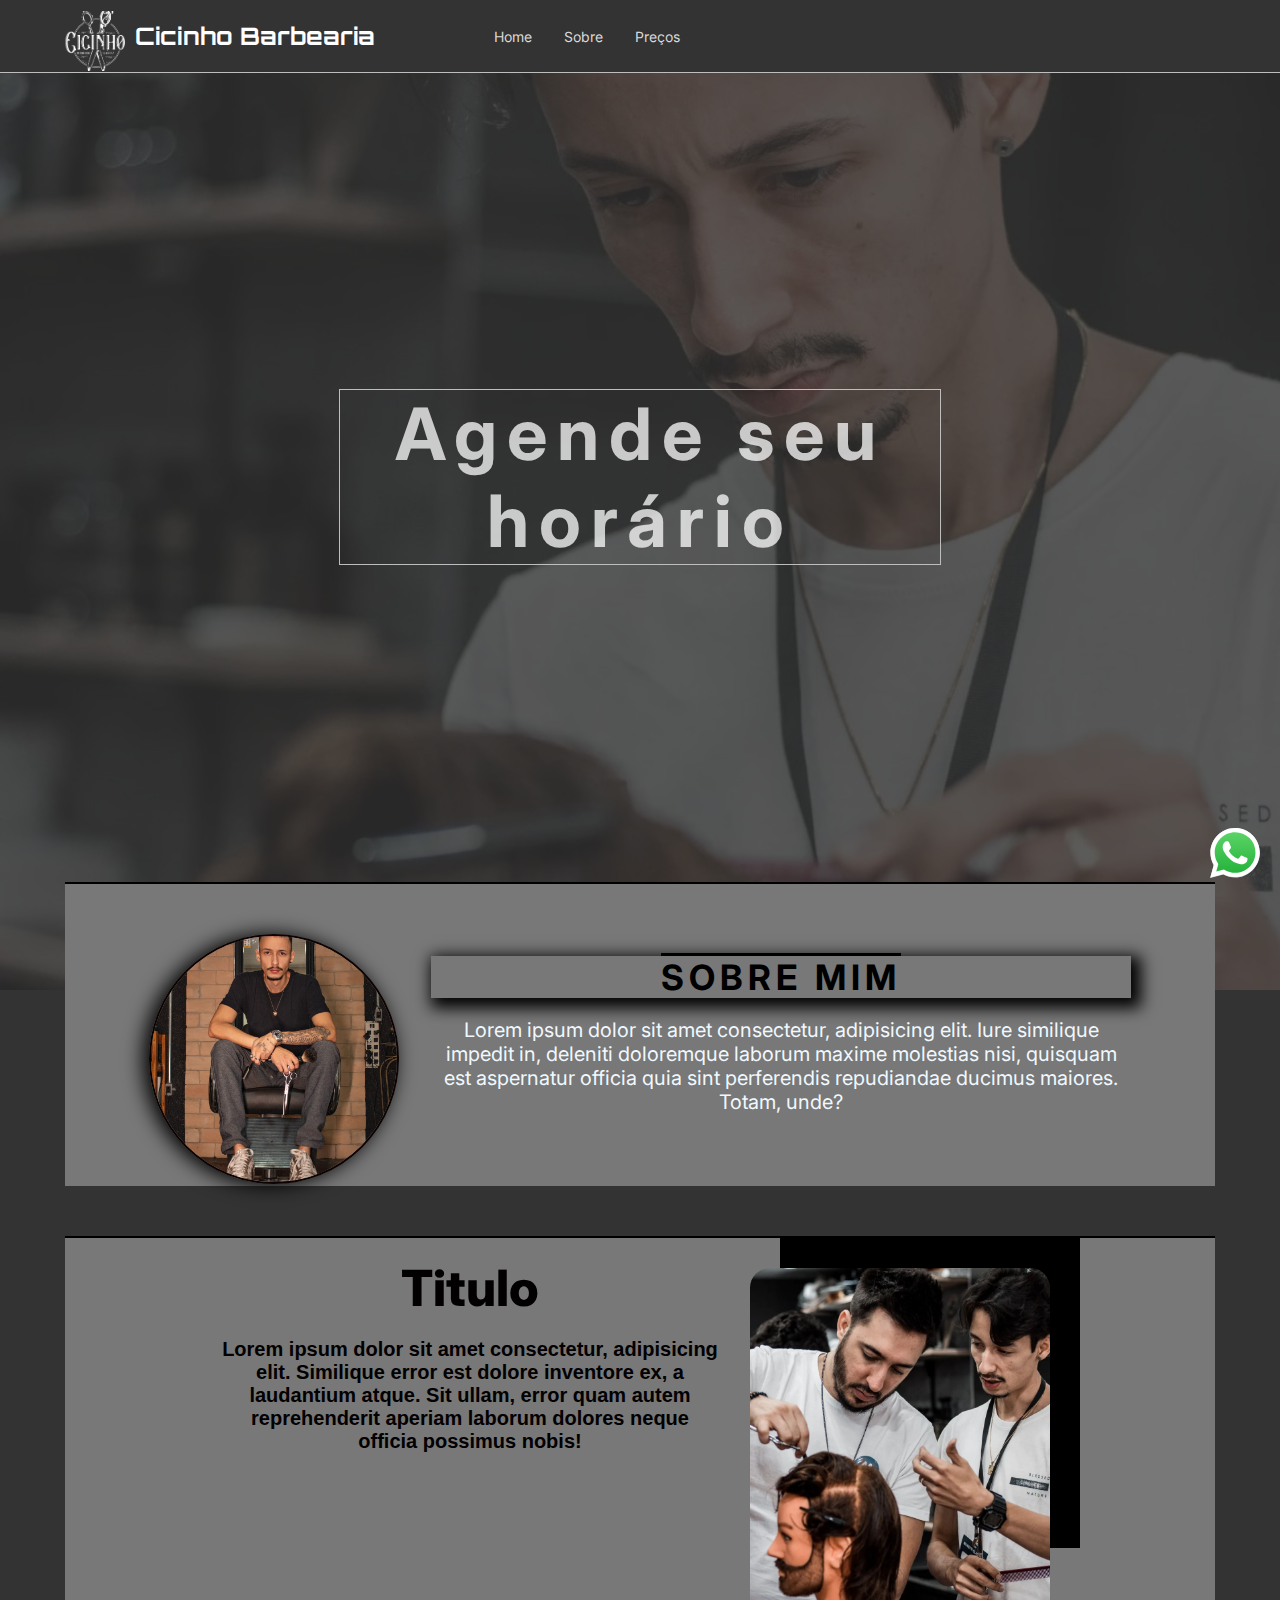
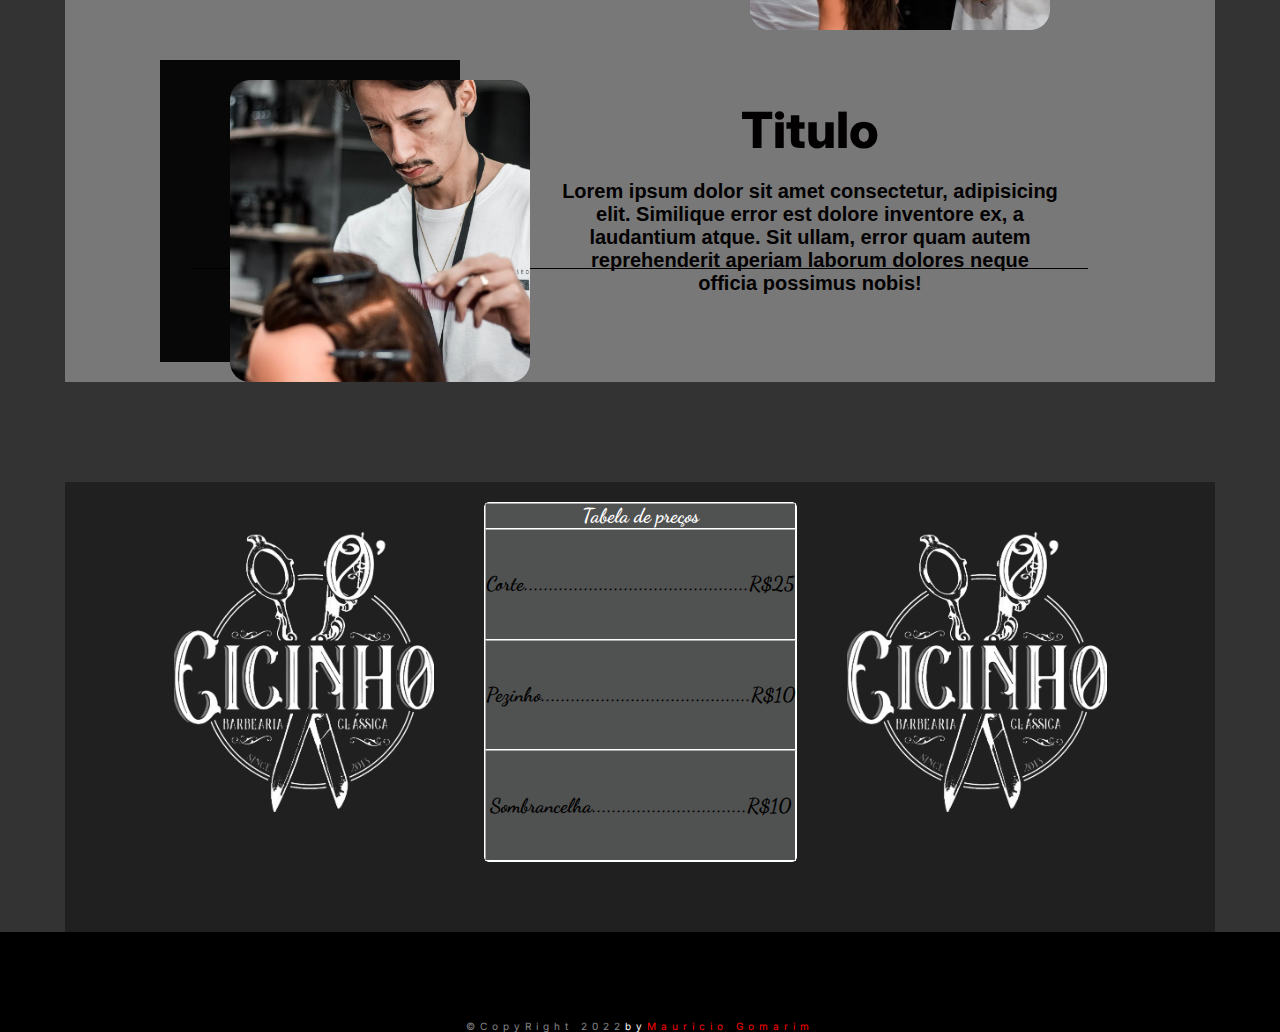
==== index.html @ 4175a41b "href arrumado" ====
<!DOCTYPE html>
<html lang="en">
  <head>
    <link rel="preconnect" href="https://fonts.googleapis.com" />
    <link rel="preconnect" href="https://fonts.gstatic.com" crossorigin />
    <meta charset="UTF-8" />
    <meta http-equiv="X-UA-Compatible" content="IE=edge" />
    <meta name="viewport" content="width=device-width, initial-scale=1.0" />
    <link rel="stylesheet" href="style.css" />
    <title>Cicinho Barber</title>
    <link
      href="https://fonts.googleapis.com/css2?family=Dancing+Script:wght@400;700&family=Inter:wght@500;800&family=Orbitron:wght@700&display=swap"
      rel="stylesheet"
    />
  </head>
  <body id="hide">
    <div class="container">
      <header>
        <div class="logo">
          <img src="images/logo-cice.png" alt="" />
          <h1>Cicinho Barbearia</h1>
        </div>
        <nav id="nav">
          <button id="btn-Mobile">Menu</button>
          <ul id="menu-2">
            <li><a href="#">Home</a></li>
            <li><a href="#sec2">Sobre</a></li>
            <li><a href="#sec3">Preços</a></li>
          </ul>
          <ul id="menu">
            <li><a href="#">Home</a></li>
            <li><a href="#sec2">Sobre</a></li>
            <li><a href="#tablee">Preços</a></li>
          </ul>
        </nav>
      </header>

      <main>
        <section class="section1">
          <div class="text-section1">
            <h1>Agende seu horário</h1>
          </div>
        </section>

        <section class="section2" id="sec2">
          <div class="sobre">
            <div class="foto-sobre">
              <img src="images/cice-sentado.jpg" alt="" />
            </div>
            <div class="text-sobre">
              <h1>Sobre mim</h1>
              <p>
                Lorem ipsum dolor sit amet consectetur, adipisicing elit. Iure
                similique impedit in, deleniti doloremque laborum maxime
                molestias nisi, quisquam est aspernatur officia quia sint
                perferendis repudiandae ducimus maiores. Totam, unde?
              </p>
            </div>
          </div>
        </section>

        <section class="section3" id="sec3">
          <div class="corte1">
            <div class="text1">
              <div class="textcontent">
                <h1>Titulo</h1>
                <p>
                  Lorem ipsum dolor sit amet consectetur, adipisicing elit.
                  Similique error est dolore inventore ex, a laudantium atque.
                  Sit ullam, error quam autem reprehenderit aperiam laborum
                  dolores neque officia possimus nobis!
                </p>
              </div>
              <div class="img-before1">
                <img src="images/cice-aula.jpg" alt="" />
              </div>

              <div class="line"></div>
            </div>

            <div class="text2">
              <div class="textcontent-initial">
                <h1>Titulo</h1>
                <p>
                  Lorem ipsum dolor sit amet consectetur, adipisicing elit.
                  Similique error est dolore inventore ex, a laudantium atque.
                  Sit ullam, error quam autem reprehenderit aperiam laborum
                  dolores neque officia possimus nobis!
                </p>
              </div>
              <div class="img-before2">
                <img src="images/foto-cice.jpg" alt="" />
              </div>

              <div class="textcontent-none">
                <h1>Titulo</h1>
                <p>
                  Lorem ipsum dolor sit amet consectetur, adipisicing elit.
                  Similique error est dolore inventore ex, a laudantium atque.
                  Sit ullam, error quam autem reprehenderit aperiam laborum
                  dolores neque officia possimus nobis!
                </p>
              </div>
            </div>
          </div>
        </section>

        <section class="tabela">
          <img src="images/logo-cice.png" alt="" />
          <table border id="tablee">
            <thead colspan="2">
              <tr>
                <td colspan="2">Tabela de preços</td>
              </tr>
            </thead>
            <tbody>
              <tr>
                <td>Corte.............................................R$25</td>
              </tr>
              <tr>
                <td>Pezinho..........................................R$10</td>
              </tr>
              <tr>
                <td>Sombrancelha...............................R$10</td>
              </tr>
            </tbody>
          </table>
          <img src="images/logo-cice.png" alt="" />
        </section>
      </main>
    </div>
    <div class="logo-wpp">
      <a href=""><img src="images/wpp.svg" alt="" /></a>
    </div>
    <footer>
      <span> ©CopyRight 2022 </span> by <a href=""> Mauricio Gomarim</a>
    </footer>
    <script src="main.js"></script>
  </body>
</html>
---- style.css ----
* {
  margin: 0;
  padding: 0;
  box-sizing: border-box;
}

:root {
  font-size: 62.5%;
  font-family: 'Inter', sans-serif;
}


.container {
  max-width: 1210px;
  margin: 0 auto;
  padding: 0 3rem;

  scroll-behavior: smooth;
}

body {
  background: rgba(51, 51, 51, 1);
  overflow-x: hidden;

}

body::before {
  content: '';
  width: 100%;
  height: 7.2rem;
  background: rgba(51, 51, 51, 1);
  position: absolute;
  z-index: -1;
  border-bottom: 1px solid #bebebe;


}



nav {
  height: 7.2rem;
  display: flex;
  align-items: center;
  gap: 3.2rem;

}




.logo img {
  margin-top: 1rem;
  width: 6rem;
  height: 6rem;
  object-fit: cover;

}

.logo {
  align-items: center;
  display: flex;
  gap: 1rem;

}

.logo h1 {
  font-family: 'Orbitron', sans-serif;
  font-size: 2.4rem;
  color: white;
  display: flex;
  align-items: center;
}


ul {
  font-family: 'Inter', sans-serif;
  font-size: 1.4rem;
  display: flex;
  gap: 3.2rem;
}

ul li {
  list-style: none;

}

ul a {
  color: rgb(217, 217, 217);
  text-decoration: none;
}

ul a:hover {
  color: rgb(255, 255, 255);
}

header {
  display: flex;
  justify-content: space-between;
  gap: 5rem;
}

header::before {
  opacity: 20%;
  content: '';
  background-image: url(images/foto-cice.jpg);
  background-repeat: no-repeat;
  background-size: 130%;
  background-position: center;

  width: 100%;
  height: 110%;
  position: absolute;
  z-index: -2;
  left: 0;
}


main {
  display: flex;
  flex-direction: column;
  justify-content: center;
  align-items: center;

}

.tabela {
  width: 100%;
  height: 50vh;
  margin-top: 10rem;
}

thead td {
  color: white;
}



.tabela {
  display: flex;
  justify-content: center;
  width: 100%;
  background-color: #202020;
  gap: 5rem;
}

.tabela img {
  object-fit: cover;
  width: 26rem;
  height: 28rem;
  margin-top: 5rem;
}

table {
  margin-top: 2rem;
  border-spacing: 0;
  border-radius: 5px;

  max-width: 300px;
  width: 100%;
  height: 80%;
  background-color: rgb(80, 81, 81);
  font-size: 2rem;
  border: 1px solid white;
  text-align: center;
  font-weight: 700;
  font-family: 'Dancing Script', cursive;
}

.text-section1 h1 {
  font-weight: 700;
  font-size: 7.2rem;
  text-align: center;
  letter-spacing: 1rem;
  max-width: 600px;
  color: rgba(255, 255, 255, 0.74);
}

.text-section1 {
  border: 1px solid #bebebe;

}

.section1 {
  height: 90vh;
  display: flex;
  flex-direction: column;
  justify-content: center;
  align-items: center;
}


.section2 {
  border-top: 2px solid rgb(0, 0, 0);
  width: 100%;
  background-color: rgb(120, 120, 120);

  height: 100%;
  margin-bottom: 5rem;

  display: flex;
  justify-content: center;
}

.foto-sobre img {
  margin-top: 5rem;
  width: 25rem;
  height: 25rem;
  object-fit: cover;
  border: 2px solid rgb(14, 3, 3);
  border-radius: 50%;
  box-shadow: -5px 1px 20px 1px #000000;
}

.sobre {
  display: flex;
  flex-direction: column;
  justify-content: center;
  align-items: center;
  gap: 3.2rem;


}

.text-sobre {
  text-align: center;

}

.text-sobre h1 {
  font-weight: 700;
  font-size: 3.5rem;
  margin-bottom: 2rem;
  color: rgb(0, 0, 0);

  text-transform: uppercase;
  letter-spacing: 5px;
  text-decoration: overline;

  box-shadow: 5px 5px 15px 5px #000000;
}

.text-sobre p {
  font-weight: 400;
  font-size: 2rem;
  color: aliceblue;

  max-width: 700px;
}



.section3 {

  border-top: 2px solid rgb(0, 0, 0);
  width: 100%;
  background-color: rgb(120, 120, 120);
  color: rgb(0, 0, 0);

  display: flex;
  align-items: center;
  flex-direction: column;

  gap: 5rem;

  position: relative;
  z-index: 1;
}

.corte1 {
  text-align: center;
  width: 100%;
  gap: 8rem;

  flex-direction: column;

  position: relative;
}

.corte1 img {
  max-width: 30rem;
  max-height: 40rem;
  width: 100%;
  height: 100%;
  object-fit: cover;
  border-radius: 20px;
  margin-bottom: 2rem;

}


.img-before1 {
  position: relative;
}

.img-before1::before {
  content: '';
  max-width: 30rem;
  max-height: 31rem;
  width: 100%;
  height: 100%;
  background-color: rgb(0, 0, 0);
  position: absolute;
  z-index: -1;
  right: -20px;
}

.img-before2 {
  position: relative;
}

.img-before2::before {
  content: '';
  max-width: 30rem;
  max-height: 31rem;
  width: 100%;
  height: 100%;
  background-color: rgba(0, 0, 0, 0.946);
  position: absolute;
  z-index: -1;
  right: 8rem;
  bottom: 2rem;
}





.text1, .text2 {
  width: 100%;
  display: flex;
  flex-direction: column;

  gap: 2rem;
}

.textcontent, .textcontent-none, .textcontent-initial {
  max-width: 500px;

  color: rgb(2, 0, 0);
}

.text1 h1 {
  font-size: 5rem;
  font-weight: 800;
  margin-top: 2rem;
  margin-bottom: 2rem;
}

.text1 p {
  font-family: 'Roboto', sans-serif;
  font-weight: 700;
  font-size: 2rem;
}

.text1 img {
  margin: 3rem 1rem;
}


.line {
  width: 70vw;
  height: 0;
  border-top: 1px solid rgb(0, 0, 0);

  position: absolute;

  top: 70vh;
  z-index: -4;
}

.text2 img {
  margin: 0rem 1rem;
}


.text2 h1 {
  font-size: 5rem;
  font-weight: 800;
  margin-top: 2rem;
  margin-bottom: 2rem;
}

.text2 p {
  font-family: 'Roboto', sans-serif;
  font-weight: 700;
  font-size: 2rem;
}

.logo-wpp {
  position: fixed;
  right: 0;
  bottom: 0;

  padding: 2rem;
  z-index: 2;
}

.logo-wpp img {
  width: 5rem;
  height: 5rem;
}



footer {
  height: 10rem;
  display: flex;
  justify-content: center;
  align-items: flex-end;
  background-color: black;
  color: white;
  letter-spacing: .5rem;
}

footer span {
  color: rgb(136, 136, 136);
}

footer a {
  text-decoration: none;
  color: red;
}


.textcontent-none {
  display: none;
}

#none {
  display: none;
}

#menu-2 {
  display: none;
}

#menu {
  visibility: hidden;
  display: block;
  background-color: #565656;
  position: absolute;
  z-index: 1000;
  width: 100%;
  height: 0vh;
  overflow: hidden;
  transition: .6s;
  top: 7.3rem;
  right: 0;
  flex-direction: column;
  justify-content: center;
  text-align: center;
  align-items: center;
  font-size: 5rem;
  line-height: 10rem;
}

#nav.active #menu {
  overflow-y: auto;
  height: 100vh;
  display: flex;
  visibility: visible;
}

#menu a {
  font-family: 'Orbitron', sans-serif;
  border: 1px solid rgba(0, 0, 0, 0.5);
}

.hide {
  overflow-y: hidden;
}


@media (min-width: 600px) {

  header::before {
    background-position: top;
    background-size: 100%;
  }

  header {
    justify-content: flex-start;
  }

  #btn-Mobile {
    visibility: hidden;
  }



  #menu-2 {
    display: flex;
  }


  .sobre {
    flex-direction: row;
  }

  .corte1 {
    display: flex;
    justify-content: center;
    align-items: center;
  }

  .text1, .text2 {
    flex-direction: row;
    justify-content: center;
  }

  .textcontent-initial {
    display: none;

  }

  .textcontent-none {
    display: initial;
  }


}
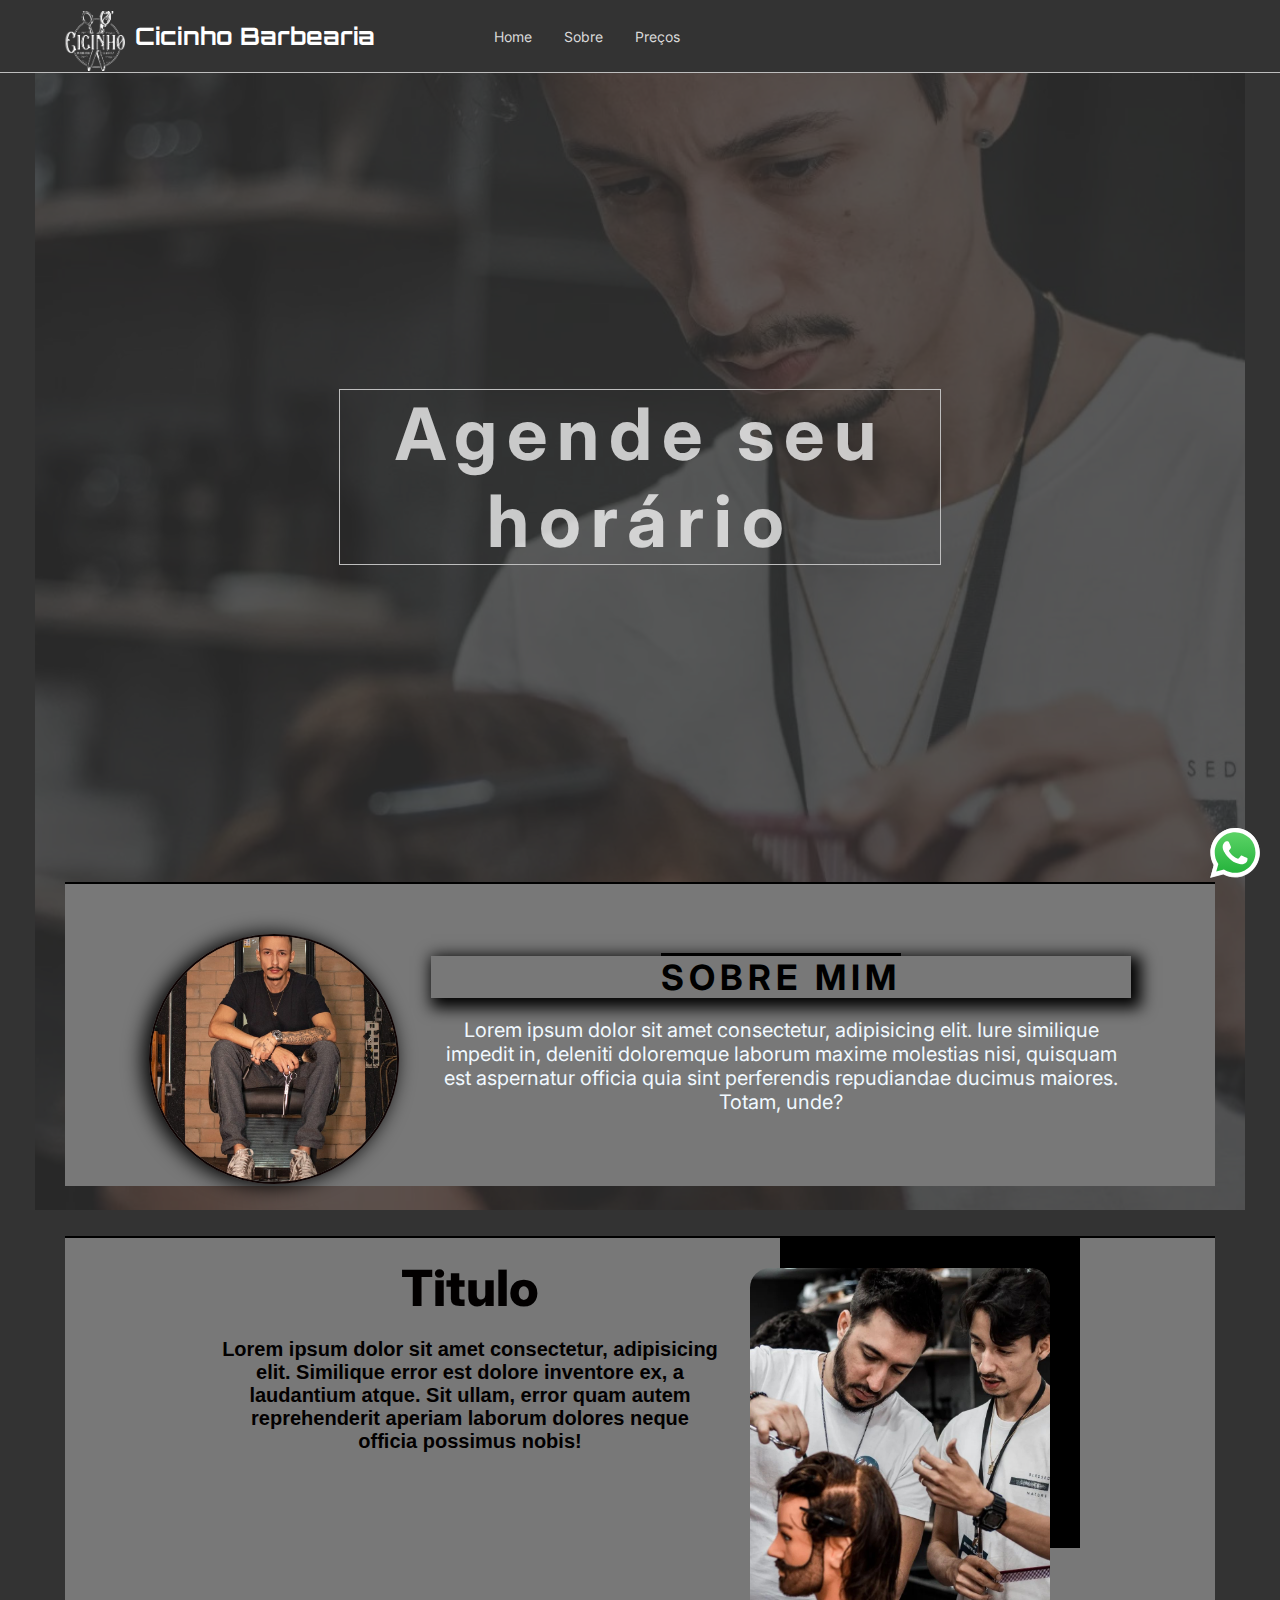
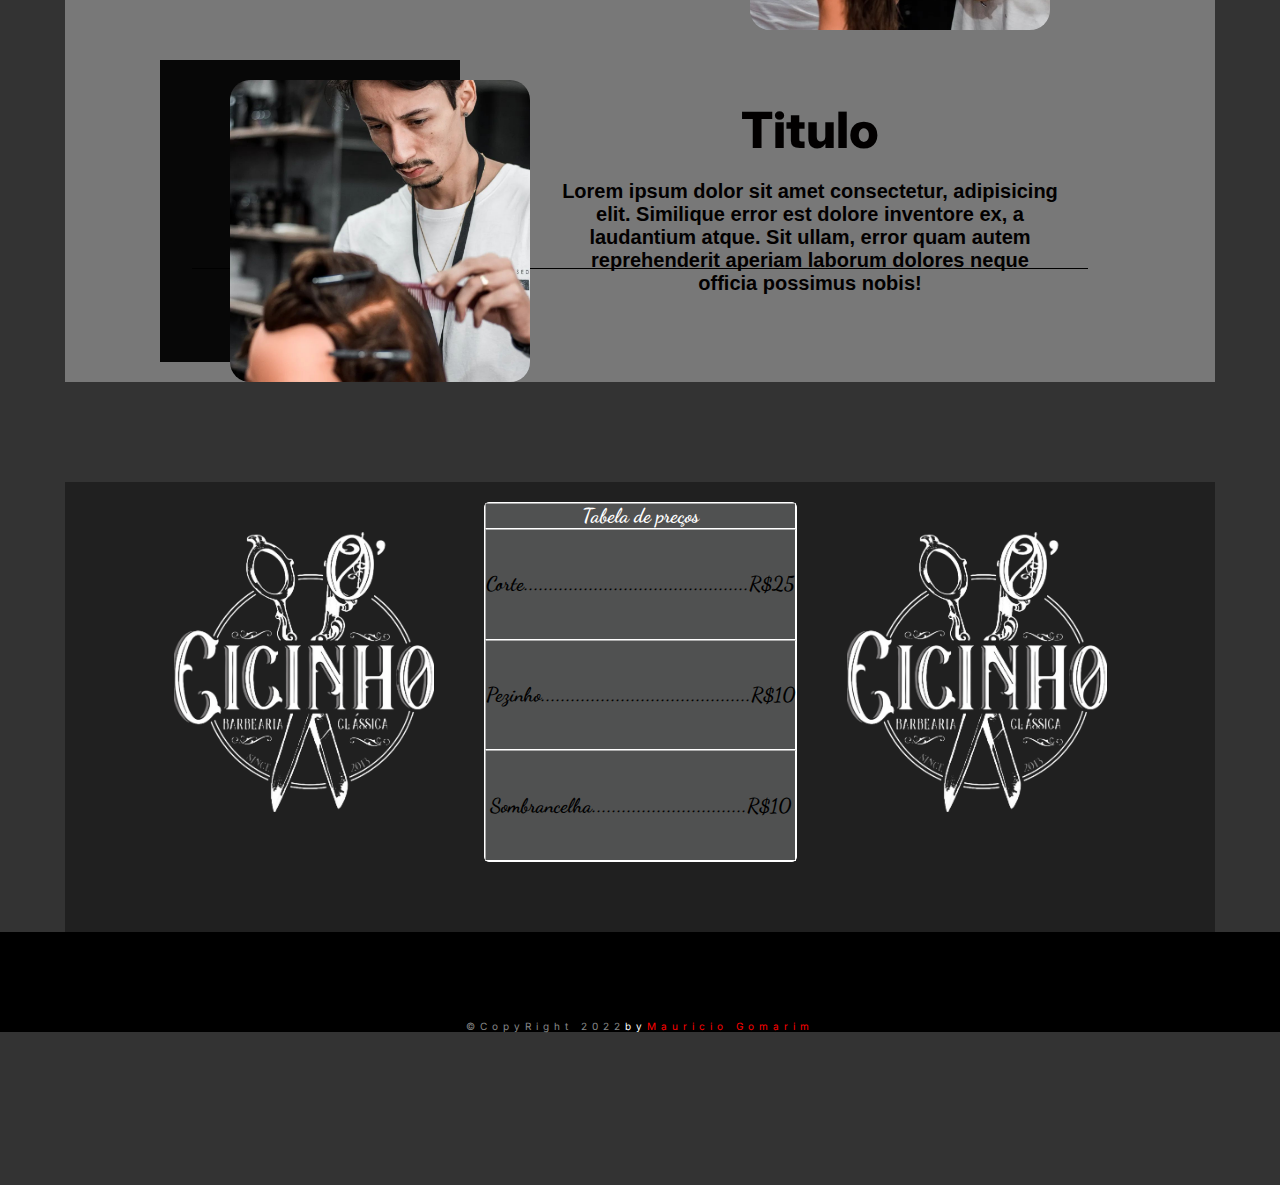
==== commit d774991a: "fixed resolvido" ====
--- a/index.html
+++ b/index.html
@@ -5,7 +5,10 @@
     <link rel="preconnect" href="https://fonts.gstatic.com" crossorigin />
     <meta charset="UTF-8" />
     <meta http-equiv="X-UA-Compatible" content="IE=edge" />
-    <meta name="viewport" content="width=device-width, initial-scale=1.0" />
+    <meta
+      name="viewport"
+      content="width=device-width, initial-scale=1.0, user-scalable=no"
+    />
     <link rel="stylesheet" href="style.css" />
     <title>Cicinho Barber</title>
     <link
@@ -130,7 +133,7 @@
       </main>
     </div>
     <div class="logo-wpp">
-      <a href=""><img src="images/wpp.svg" alt="" /></a>
+      <a href=""><img src="wpp.svg" alt="" /></a>
     </div>
     <footer>
       <span> ©CopyRight 2022 </span> by <a href=""> Mauricio Gomarim</a>
--- a/style.css
+++ b/style.css
@@ -387,13 +387,17 @@
   font-size: 2rem;
 }
 
+.container {
+  position: relative;
+}
+
 .logo-wpp {
   position: fixed;
   right: 0;
   bottom: 0;
 
   padding: 2rem;
-  z-index: 2;
+  z-index: 1000;
 }
 
 .logo-wpp img {
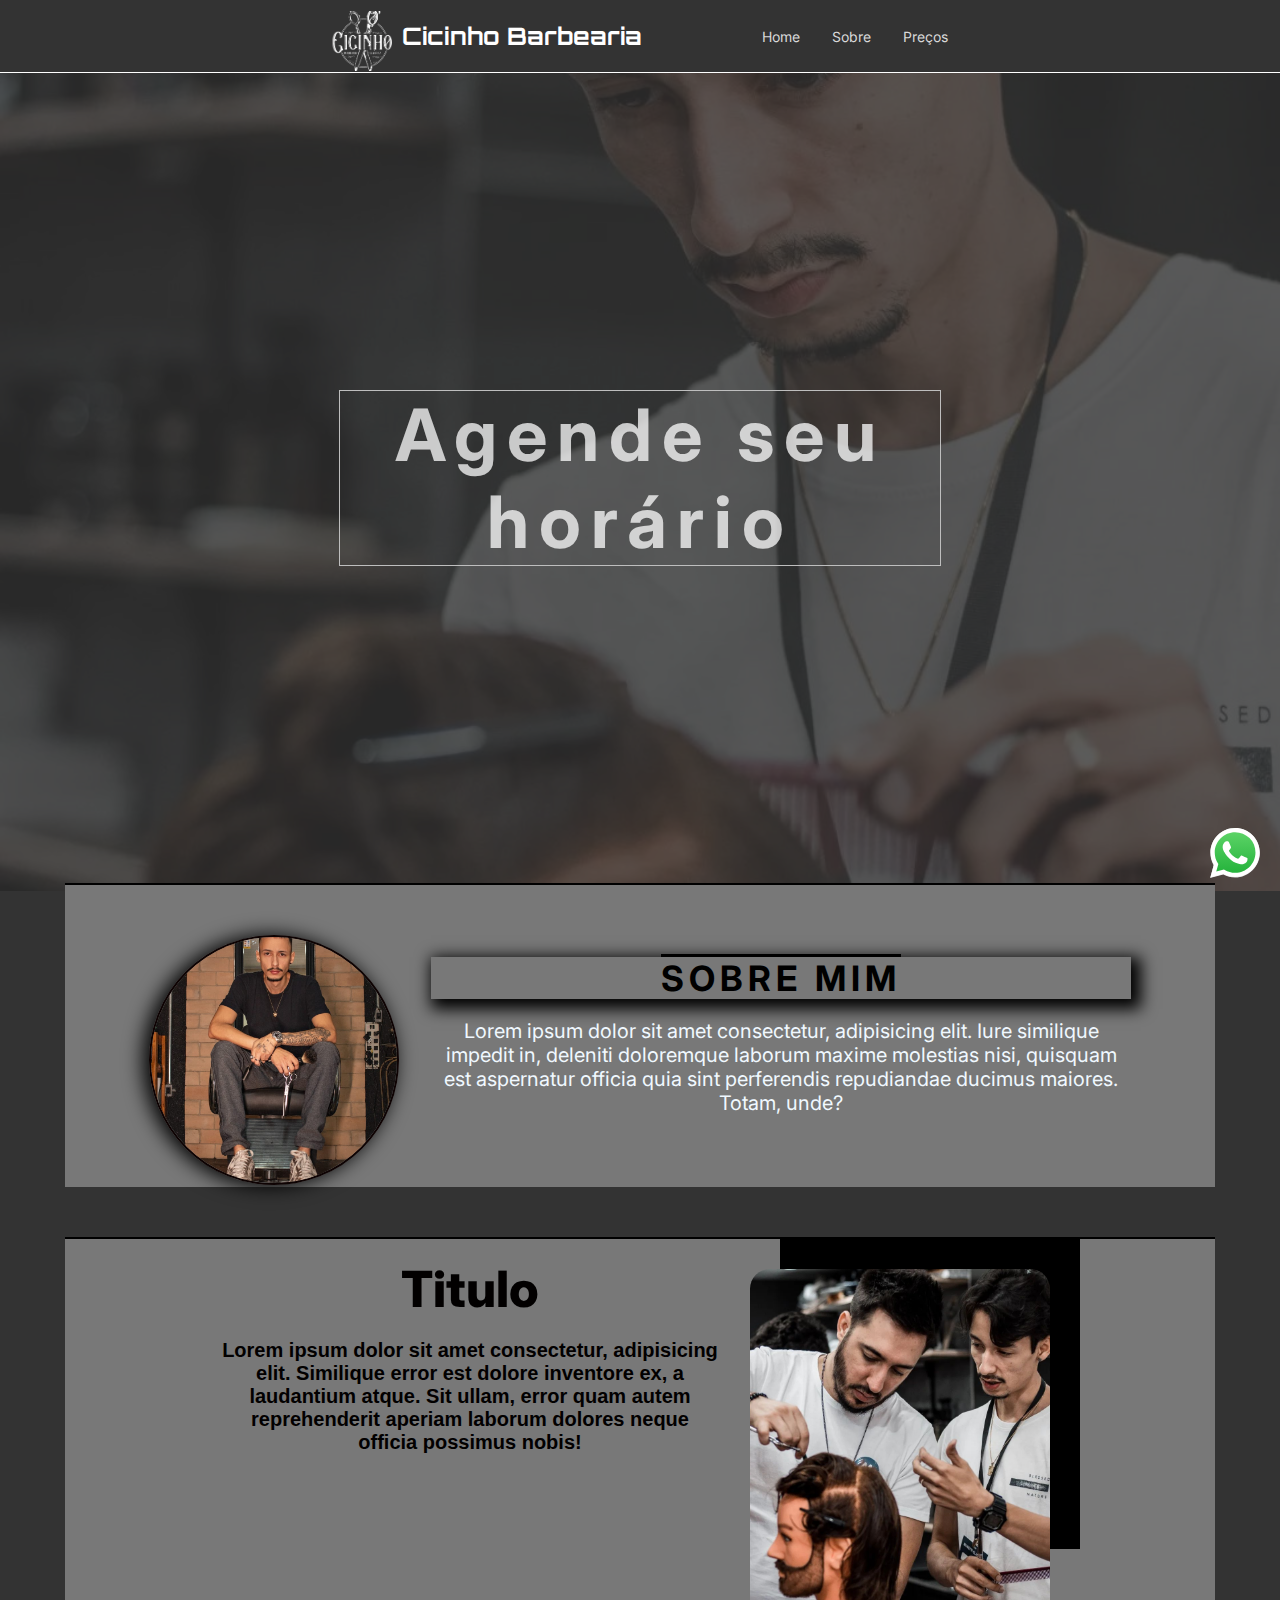
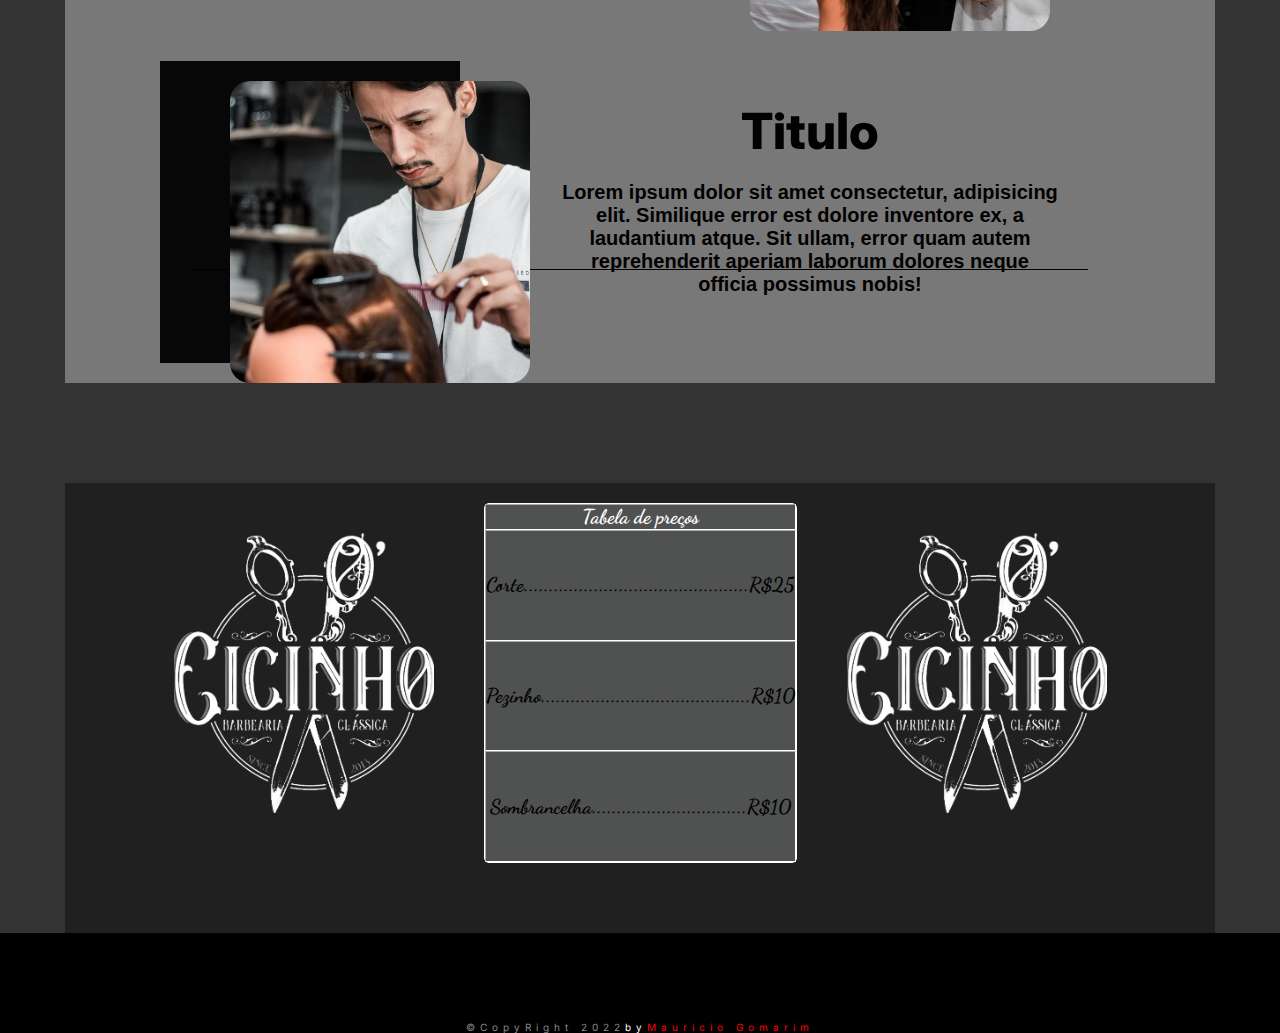
==== commit a4c9ca47: "html arrumado" ====
--- a/index.html
+++ b/index.html
@@ -17,8 +17,8 @@
     />
   </head>
   <body id="hide">
-    <div class="container">
-      <header>
+    <header>
+      <div class="header-largura">
         <div class="logo">
           <img src="images/logo-cice.png" alt="" />
           <h1>Cicinho Barbearia</h1>
@@ -36,8 +36,9 @@
             <li><a href="#tablee">Preços</a></li>
           </ul>
         </nav>
-      </header>
-
+      </div>
+    </header>
+    <div class="container">
       <main>
         <section class="section1">
           <div class="text-section1">
--- a/style.css
+++ b/style.css
@@ -18,21 +18,13 @@
   scroll-behavior: smooth;
 }
 
+html {
+  scroll-behavior: smooth;
+}
+
 body {
   background: rgba(51, 51, 51, 1);
   overflow-x: hidden;
-
-}
-
-body::before {
-  content: '';
-  width: 100%;
-  height: 7.2rem;
-  background: rgba(51, 51, 51, 1);
-  position: absolute;
-  z-index: -1;
-  border-bottom: 1px solid #bebebe;
-
 
 }
 
@@ -95,12 +87,26 @@
 }
 
 header {
-  display: flex;
-  justify-content: space-between;
+  width: 100%;
+  align-items: center;
+  display: flex;
+  justify-content: center;
   gap: 5rem;
+  background: rgba(51, 51, 51, 1);
+  border-bottom: 1px solid white;
+}
+
+.header-largura {
+  width: 100%;
+  align-items: center;
+  display: flex;
+  justify-content: center;
+  gap: 5rem;
 }
 
 header::before {
+  margin-top: 72rem;
+
   opacity: 20%;
   content: '';
   background-image: url(images/foto-cice.jpg);
@@ -387,9 +393,6 @@
   font-size: 2rem;
 }
 
-.container {
-  position: relative;
-}
 
 .logo-wpp {
   position: fixed;
@@ -443,13 +446,13 @@
   visibility: hidden;
   display: block;
   background-color: #565656;
-  position: absolute;
+  position: fixed;
   z-index: 1000;
   width: 100%;
   height: 0vh;
   overflow: hidden;
   transition: .6s;
-  top: 7.3rem;
+  top: 0rem;
   right: 0;
   flex-direction: column;
   justify-content: center;
@@ -460,8 +463,7 @@
 }
 
 #nav.active #menu {
-  overflow-y: auto;
-  height: 100vh;
+  height: 100%;
   display: flex;
   visibility: visible;
 }
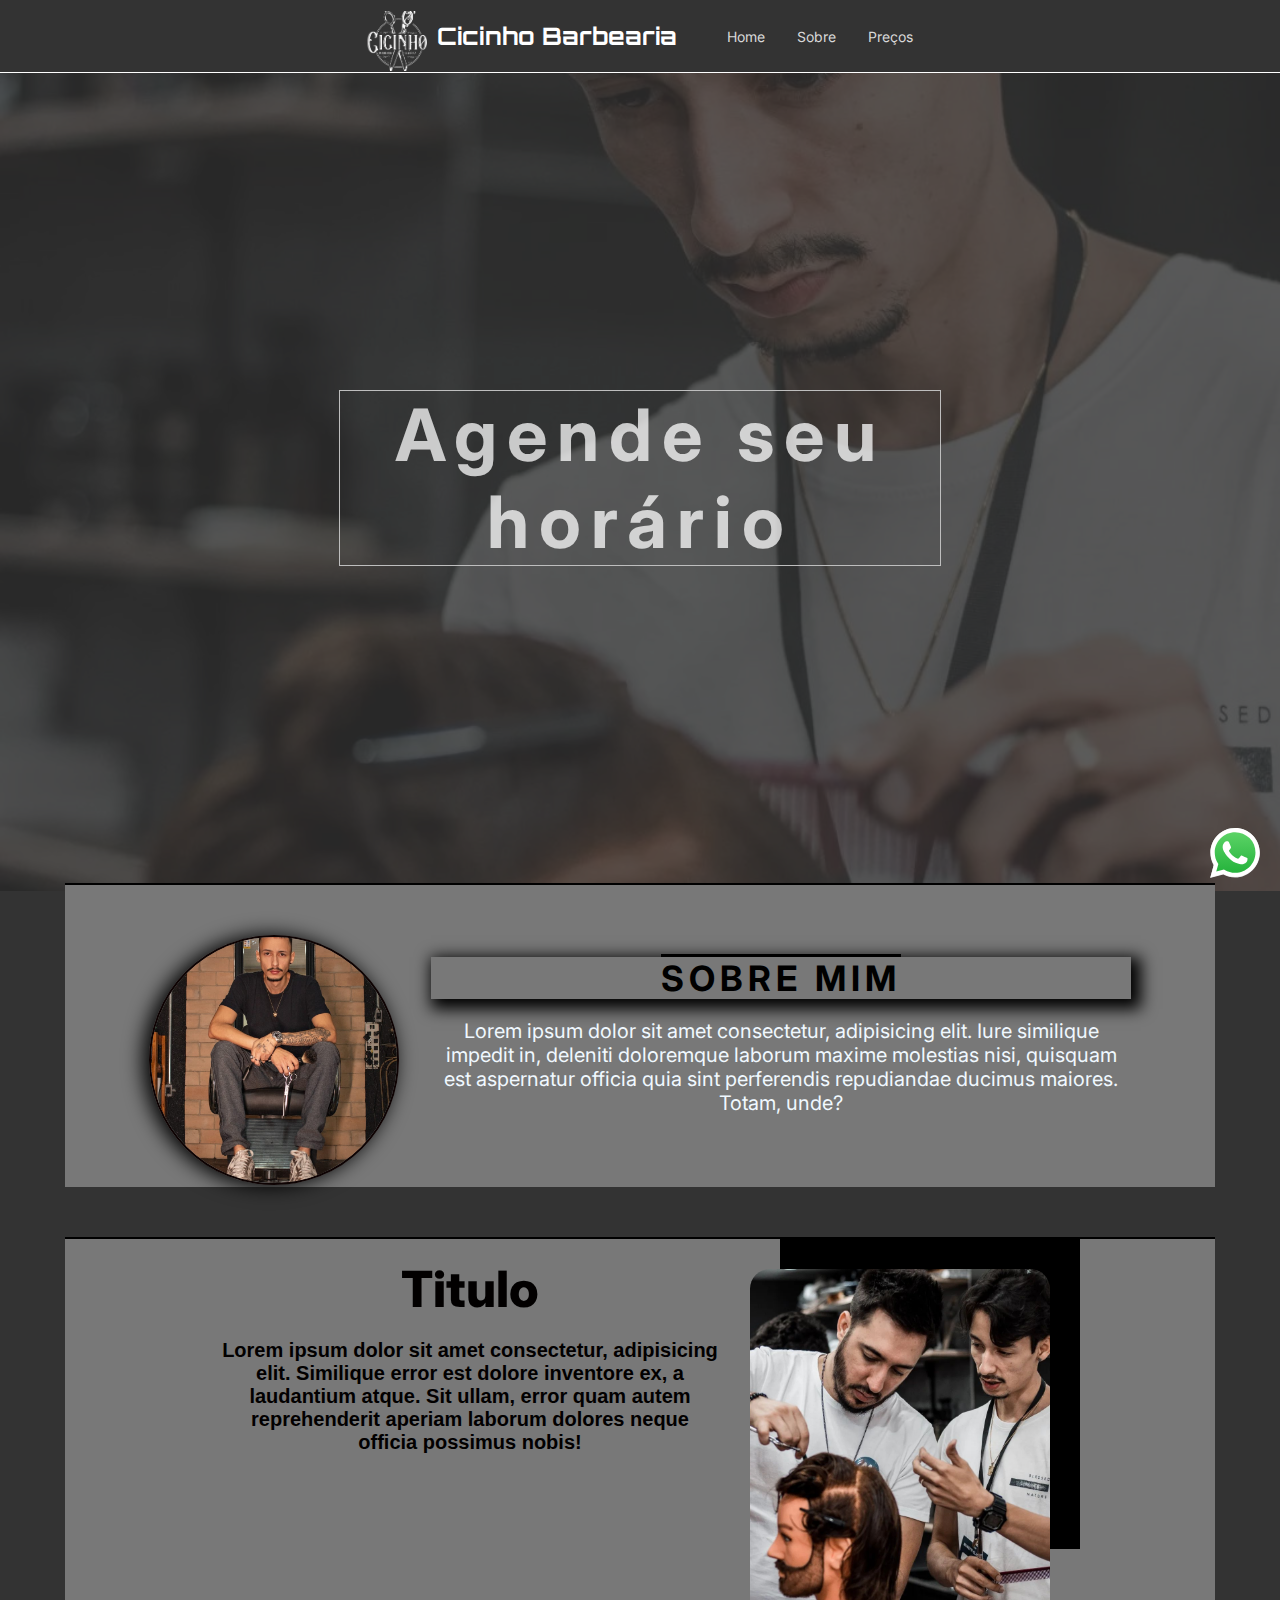
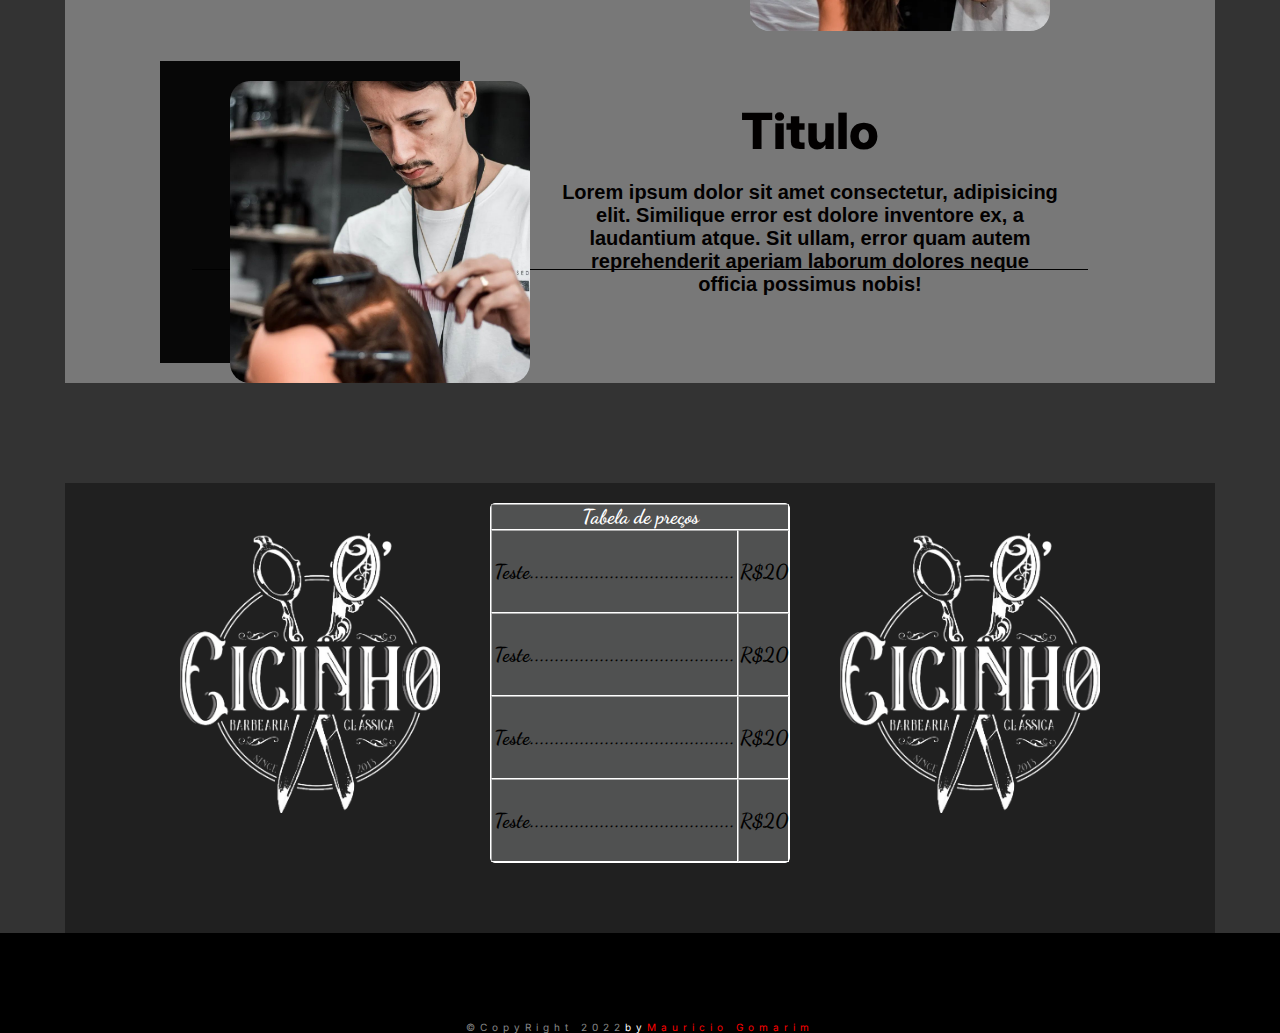
==== commit e421855c: "button att" ====
--- a/index.html
+++ b/index.html
@@ -24,7 +24,6 @@
           <h1>Cicinho Barbearia</h1>
         </div>
         <nav id="nav">
-          <button id="btn-Mobile">Menu</button>
           <ul id="menu-2">
             <li><a href="#">Home</a></li>
             <li><a href="#sec2">Sobre</a></li>
@@ -35,6 +34,10 @@
             <li><a href="#sec2">Sobre</a></li>
             <li><a href="#tablee">Preços</a></li>
           </ul>
+
+          <div class="menu-btn">
+            <div id="menu-btn_burguer"></div>
+          </div>
         </nav>
       </div>
     </header>
@@ -119,13 +122,20 @@
             </thead>
             <tbody>
               <tr>
-                <td>Corte.............................................R$25</td>
+                <td>Teste.........................................</td>
+                <td>R$20</td>
               </tr>
               <tr>
-                <td>Pezinho..........................................R$10</td>
+                <td>Teste.........................................</td>
+                <td>R$20</td>
               </tr>
               <tr>
-                <td>Sombrancelha...............................R$10</td>
+                <td>Teste.........................................</td>
+                <td>R$20</td>
+              </tr>
+              <tr>
+                <td>Teste.........................................</td>
+                <td>R$20</td>
               </tr>
             </tbody>
           </table>
@@ -134,7 +144,7 @@
       </main>
     </div>
     <div class="logo-wpp">
-      <a href=""><img src="wpp.svg" alt="" /></a>
+      <a href=""> <img src="wpp.svg" alt="" /> </a>
     </div>
     <footer>
       <span> ©CopyRight 2022 </span> by <a href=""> Mauricio Gomarim</a>
--- a/style.css
+++ b/style.css
@@ -443,6 +443,7 @@
 }
 
 #menu {
+  margin-top: 7.3rem;
   visibility: hidden;
   display: block;
   background-color: #565656;
@@ -477,6 +478,70 @@
   overflow-y: hidden;
 }
 
+/* MENU BTN */
+
+
+.menu-btn {
+  position: absolute;
+  z-index: 2000;
+  display: flex;
+  justify-content: center;
+  align-items: center;
+  width: 8rem;
+  height: 8rem;
+
+  transition: all .5s ease-in-out;
+
+}
+
+#menu-btn_burguer {
+  cursor: pointer;
+  width: 50px;
+  height: 6px;
+  background: white;
+  border-radius: 5px;
+  box-shadow: 0 2px 5px rgba(255, 101, 47, .2);
+  transition: all .5s ease-in-out;
+}
+
+#menu-btn_burguer::before,
+#menu-btn_burguer::after {
+  content: '';
+  position: absolute;
+  width: 50px;
+  height: 6px;
+  background: white;
+  border-radius: 5px;
+  box-shadow: 0 2px 5px rgba(255, 101, 47, .2);
+  transition: all .5s ease-in-out;
+}
+
+#menu-btn_burguer::before {
+  transform: translateY(-16px);
+}
+
+#menu-btn_burguer::after {
+  transform: translateY(16px);
+
+}
+
+
+.menu-btn.open #menu-btn_burguer {
+  transform: translateX(-50px);
+  background: transparent;
+  box-shadow: none;
+}
+
+.menu-btn.open #menu-btn_burguer::before {
+  transform: rotate(45deg) translate(35px, -35px);
+}
+
+.menu-btn.open #menu-btn_burguer::after {
+  transform: rotate(-45deg) translate(35px, 35px);
+}
+
+/* FIM */
+
 
 @media (min-width: 600px) {
 
@@ -489,8 +554,8 @@
     justify-content: flex-start;
   }
 
-  #btn-Mobile {
-    visibility: hidden;
+  .menu-btn {
+    display: none;
   }
 
 
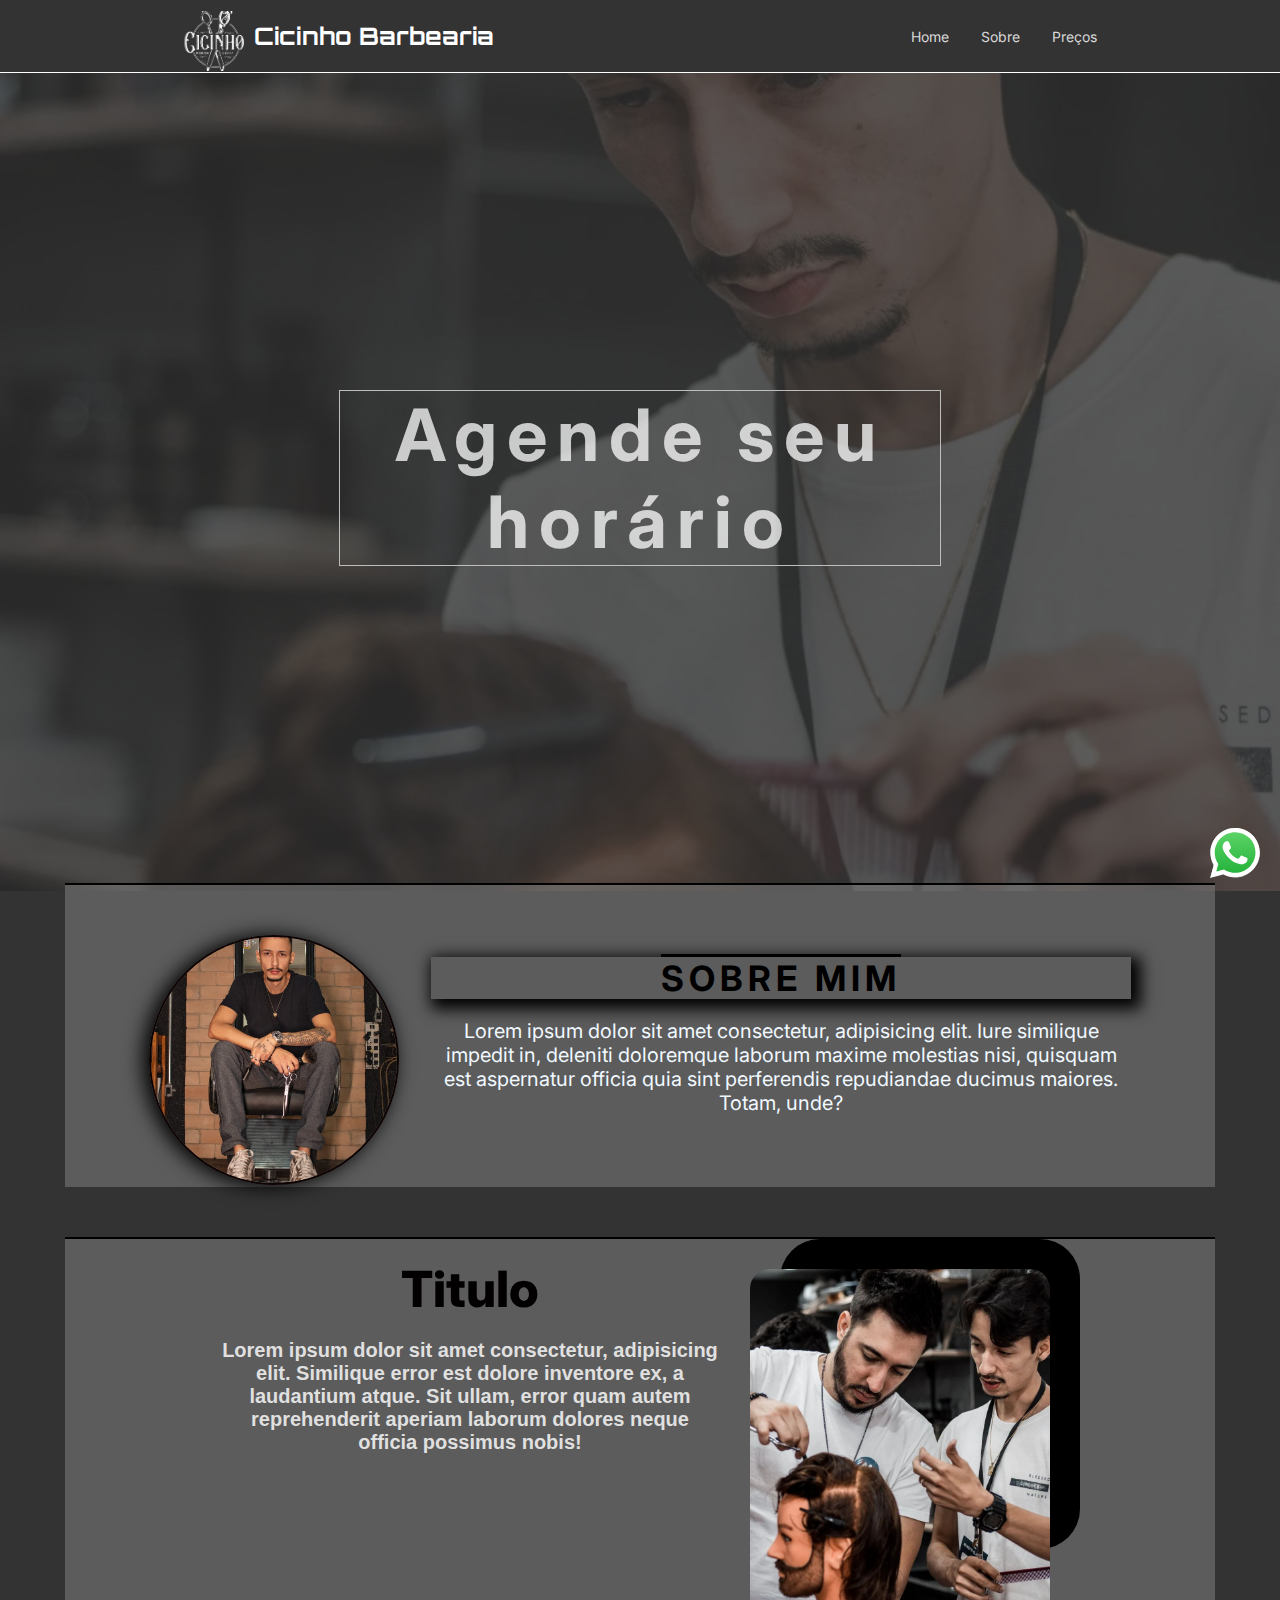
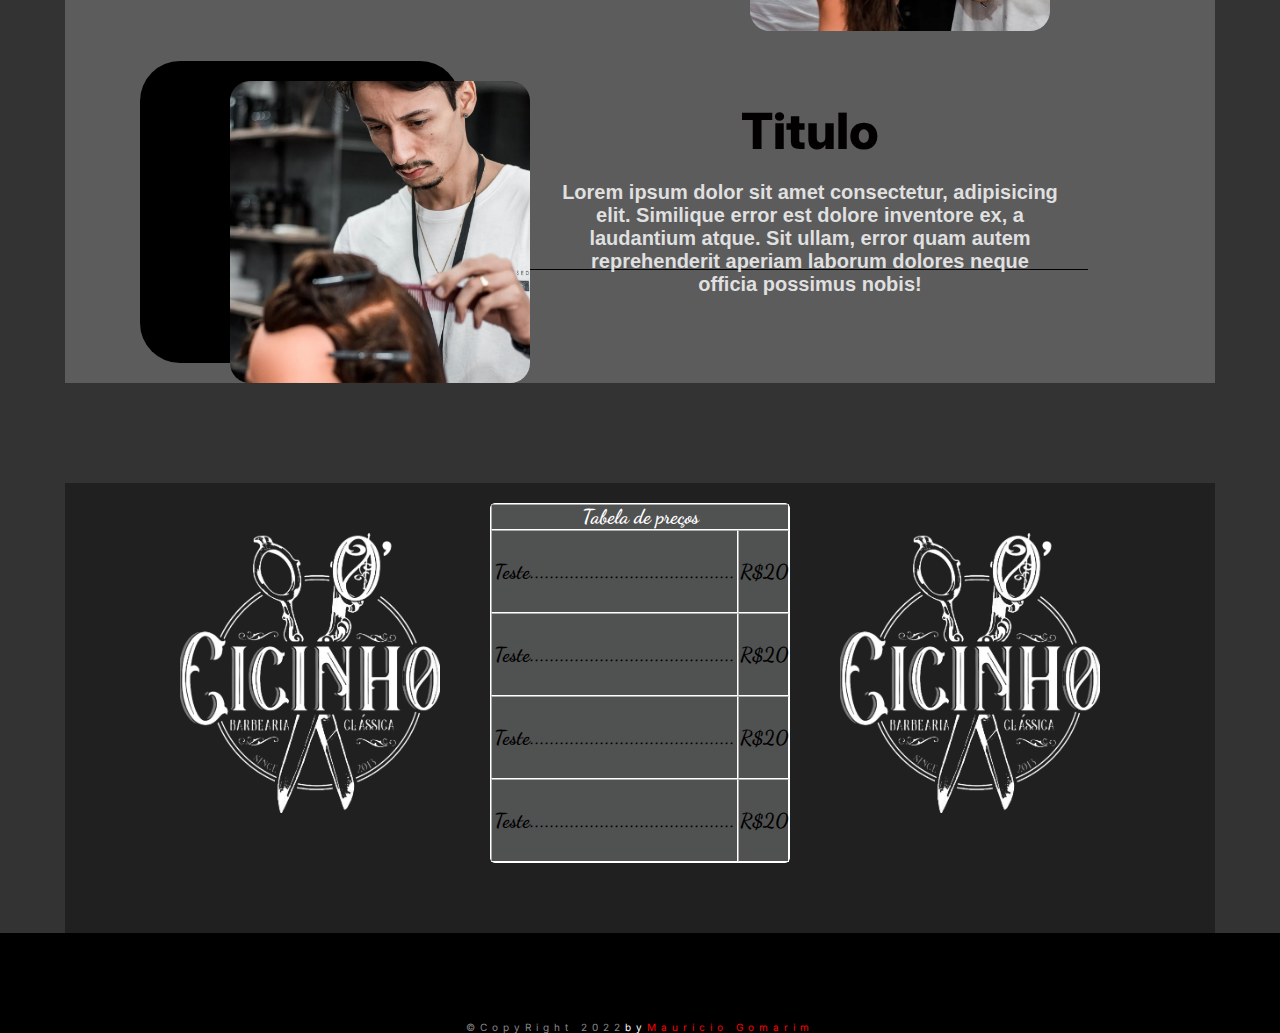
==== commit 45b25851: "target" ====
--- a/index.html
+++ b/index.html
@@ -144,7 +144,12 @@
       </main>
     </div>
     <div class="logo-wpp">
-      <a href=""> <img src="wpp.svg" alt="" /> </a>
+      <a
+        href="https://api.whatsapp.com/send?phone=5517981737898&text=Ol%C3%A1%2C%20gostaria%20de%20agendar%20um%20horario!%20%3A)"
+        target="_blank"
+      >
+        <img src="wpp.svg" alt="" />
+      </a>
     </div>
     <footer>
       <span> ©CopyRight 2022 </span> by <a href=""> Mauricio Gomarim</a>
--- a/style.css
+++ b/style.css
@@ -35,6 +35,7 @@
   display: flex;
   align-items: center;
   gap: 3.2rem;
+  justify-content: end;
 
 }
 
@@ -53,7 +54,6 @@
   align-items: center;
   display: flex;
   gap: 1rem;
-
 }
 
 .logo h1 {
@@ -86,6 +86,8 @@
   color: rgb(255, 255, 255);
 }
 
+
+
 header {
   width: 100%;
   align-items: center;
@@ -94,13 +96,14 @@
   gap: 5rem;
   background: rgba(51, 51, 51, 1);
   border-bottom: 1px solid white;
+
 }
 
 .header-largura {
   width: 100%;
   align-items: center;
   display: flex;
-  justify-content: center;
+  justify-content: space-around;
   gap: 5rem;
 }
 
@@ -140,7 +143,9 @@
   color: white;
 }
 
-
+body p {
+  color: rgba(255, 255, 255, 0.818);
+}
 
 .tabela {
   display: flex;
@@ -199,7 +204,7 @@
 .section2 {
   border-top: 2px solid rgb(0, 0, 0);
   width: 100%;
-  background-color: rgb(120, 120, 120);
+  background-color: rgba(120, 120, 120, 0.6);
 
   height: 100%;
   margin-bottom: 5rem;
@@ -260,7 +265,7 @@
 
   border-top: 2px solid rgb(0, 0, 0);
   width: 100%;
-  background-color: rgb(120, 120, 120);
+  background-color: rgba(120, 120, 120, 0.6);
   color: rgb(0, 0, 0);
 
   display: flex;
@@ -309,6 +314,7 @@
   position: absolute;
   z-index: -1;
   right: -20px;
+  border-radius: 4rem;
 }
 
 .img-before2 {
@@ -317,15 +323,16 @@
 
 .img-before2::before {
   content: '';
-  max-width: 30rem;
+  max-width: 40rem;
   max-height: 31rem;
   width: 100%;
   height: 100%;
-  background-color: rgba(0, 0, 0, 0.946);
+  background-color: rgb(0, 0, 0);
   position: absolute;
   z-index: -1;
   right: 8rem;
   bottom: 2rem;
+  border-radius: 4rem;
 }
 
 
@@ -451,7 +458,6 @@
   z-index: 1000;
   width: 100%;
   height: 0vh;
-  overflow: hidden;
   transition: .6s;
   top: 0rem;
   right: 0;
@@ -461,12 +467,14 @@
   align-items: center;
   font-size: 5rem;
   line-height: 10rem;
+  opacity: 0;
 }
 
 #nav.active #menu {
   height: 100%;
   display: flex;
   visibility: visible;
+  opacity: 1;
 }
 
 #menu a {
@@ -495,6 +503,7 @@
 }
 
 #menu-btn_burguer {
+
   cursor: pointer;
   width: 50px;
   height: 6px;
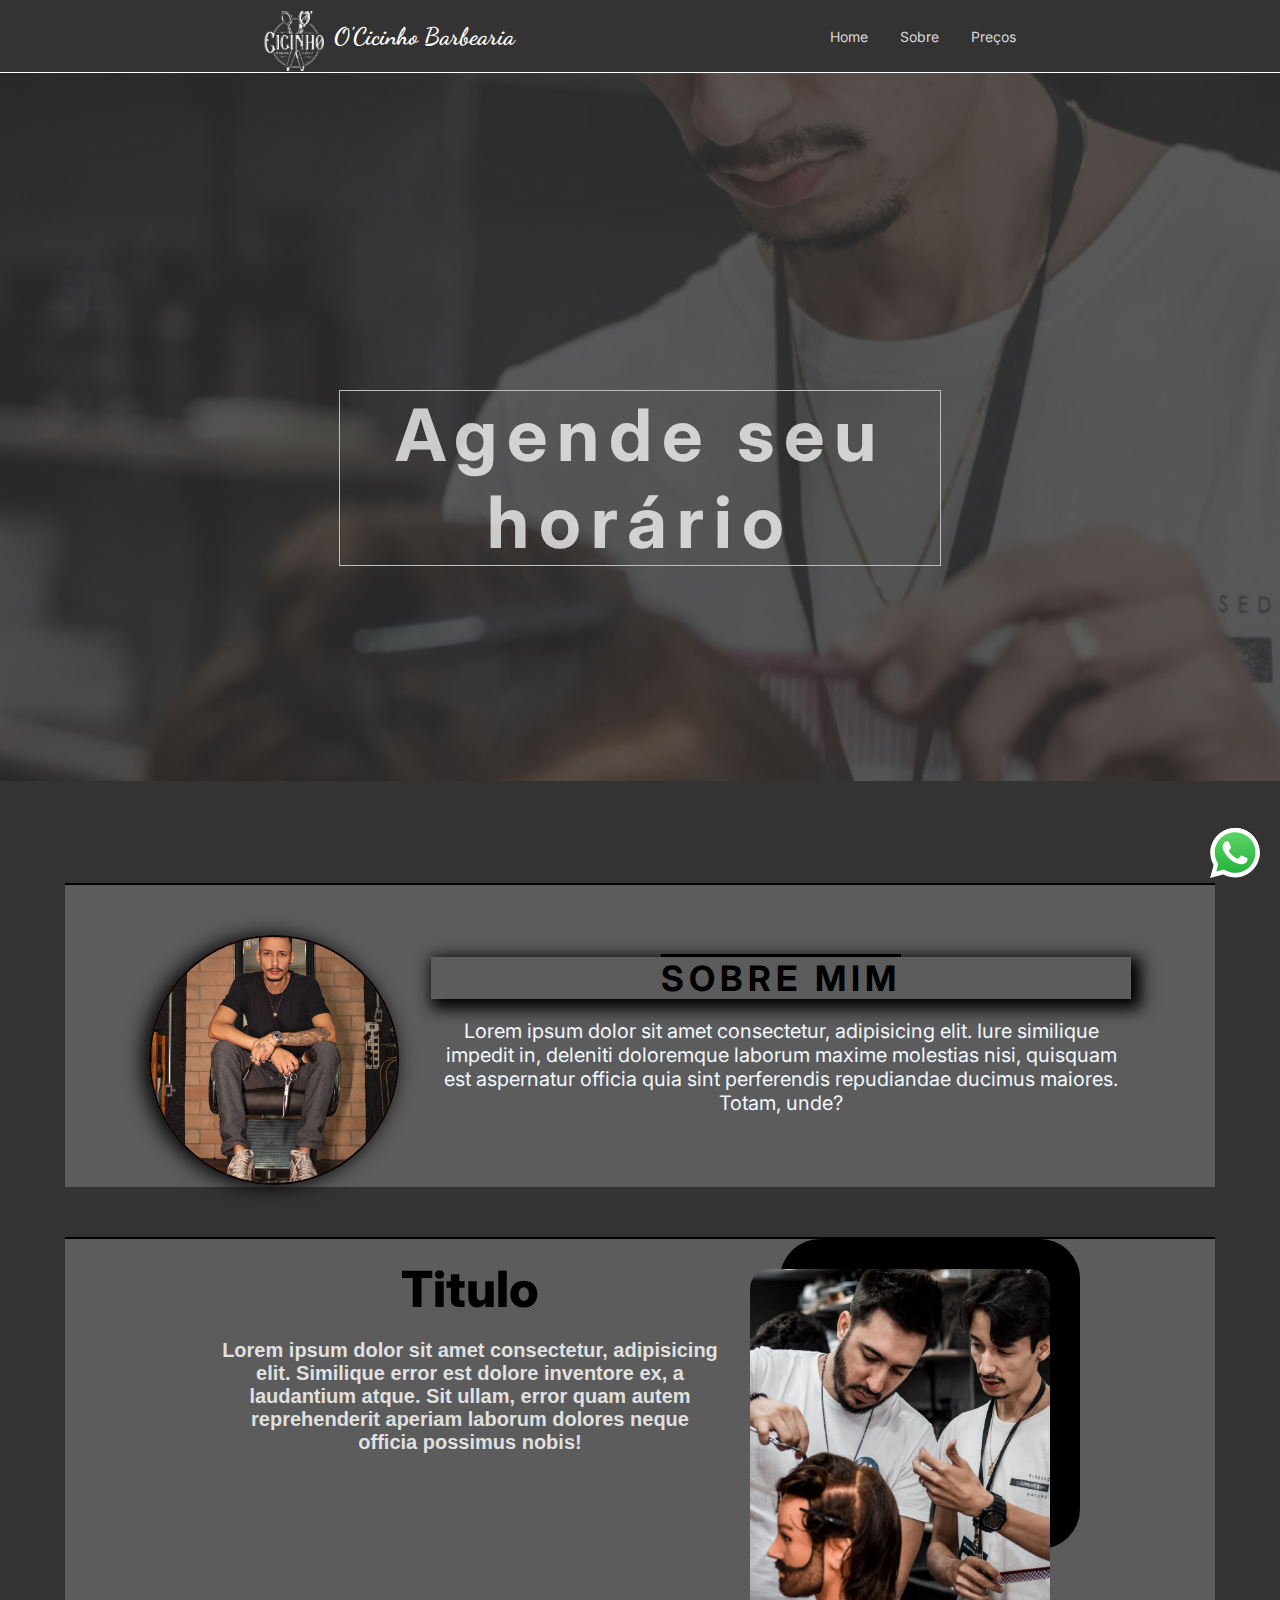
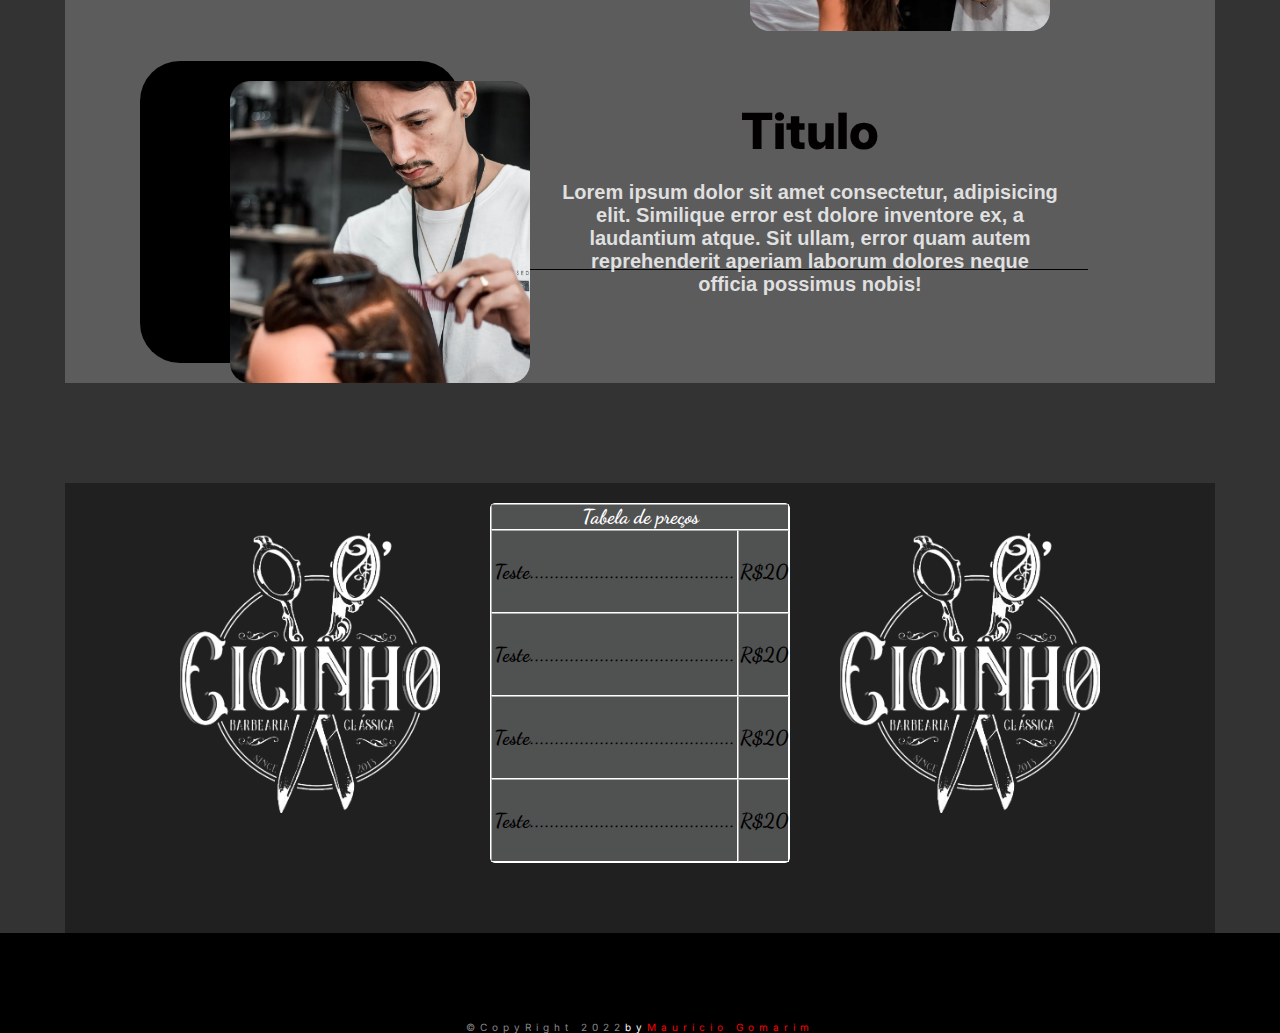
==== commit 49a05c34: "att" ====
--- a/index.html
+++ b/index.html
@@ -10,7 +10,7 @@
       content="width=device-width, initial-scale=1.0, user-scalable=no"
     />
     <link rel="stylesheet" href="style.css" />
-    <title>Cicinho Barber</title>
+    <title>O'Cicinho Barber</title>
     <link
       href="https://fonts.googleapis.com/css2?family=Dancing+Script:wght@400;700&family=Inter:wght@500;800&family=Orbitron:wght@700&display=swap"
       rel="stylesheet"
@@ -21,7 +21,7 @@
       <div class="header-largura">
         <div class="logo">
           <img src="images/logo-cice.png" alt="" />
-          <h1>Cicinho Barbearia</h1>
+          <h1>O'Cicinho Barbearia</h1>
         </div>
         <nav id="nav">
           <ul id="menu-2">
--- a/style.css
+++ b/style.css
@@ -54,10 +54,11 @@
   align-items: center;
   display: flex;
   gap: 1rem;
+  max-width: 250px;
 }
 
 .logo h1 {
-  font-family: 'Orbitron', sans-serif;
+  font-family: 'Dancing Script', cursive;
   font-size: 2.4rem;
   color: white;
   display: flex;
@@ -103,12 +104,12 @@
   width: 100%;
   align-items: center;
   display: flex;
-  justify-content: space-around;
+  justify-content: space-evenly;
   gap: 5rem;
 }
 
 header::before {
-  margin-top: 72rem;
+  margin-top: 50rem;
 
   opacity: 20%;
   content: '';
@@ -598,5 +599,15 @@
     display: initial;
   }
 
-
+  .logo {
+    max-width: 500px;
+  }
+
+}
+
+
+@media (max-width: 360px) {
+  .logo {
+    max-width: 240px;
+  }
 }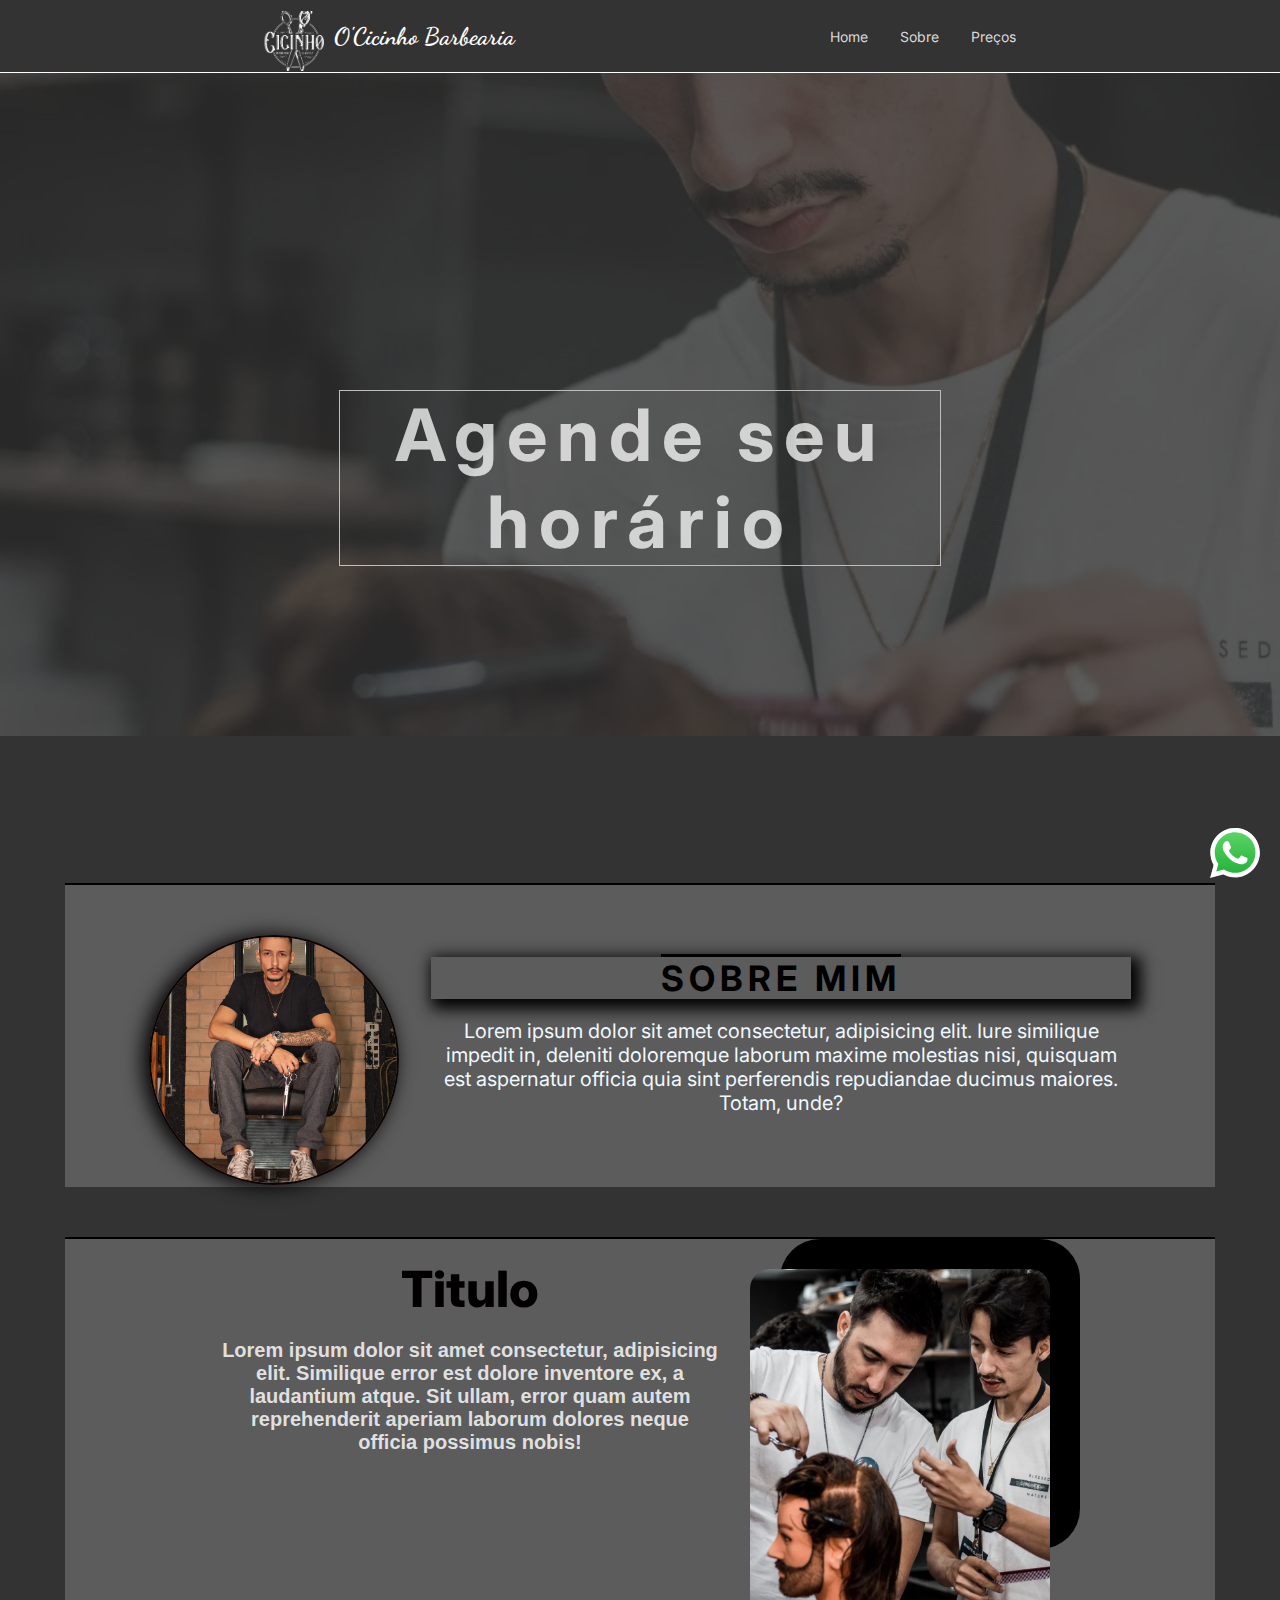
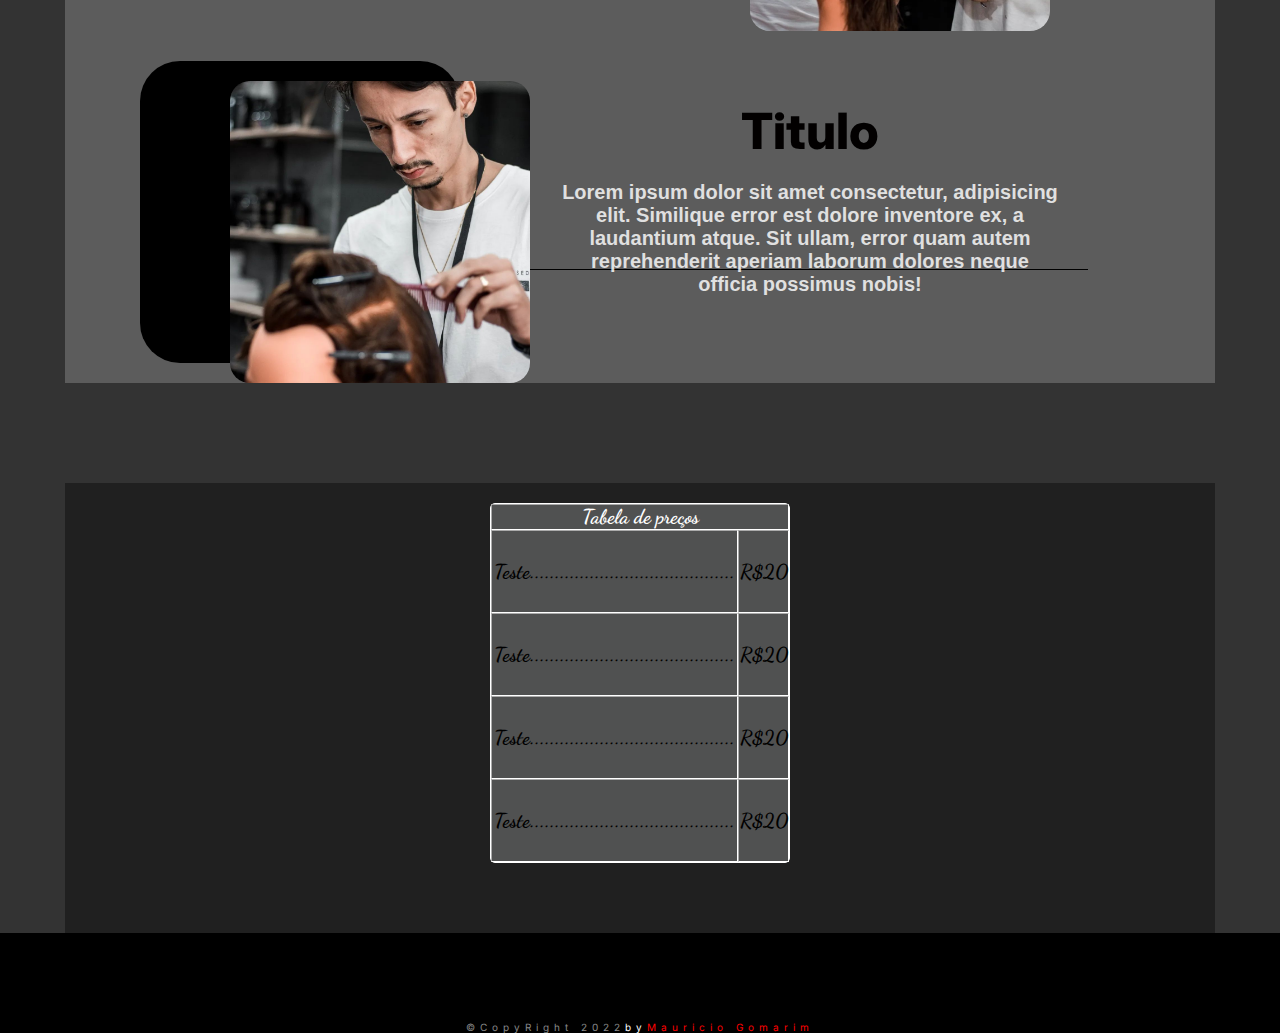
==== commit c1fbb90c: "att" ====
--- a/index.html
+++ b/index.html
@@ -113,7 +113,6 @@
         </section>
 
         <section class="tabela">
-          <img src="images/logo-cice.png" alt="" />
           <table border id="tablee">
             <thead colspan="2">
               <tr>
@@ -139,7 +138,6 @@
               </tr>
             </tbody>
           </table>
-          <img src="images/logo-cice.png" alt="" />
         </section>
       </main>
     </div>
--- a/style.css
+++ b/style.css
@@ -25,6 +25,7 @@
 body {
   background: rgba(51, 51, 51, 1);
   overflow-x: hidden;
+
 
 }
 
@@ -116,10 +117,10 @@
   background-image: url(images/foto-cice.jpg);
   background-repeat: no-repeat;
   background-size: 130%;
-  background-position: center;
-
-  width: 100%;
-  height: 110%;
+  background-position: top;
+
+  width: 100%;
+  height: 100%;
   position: absolute;
   z-index: -2;
   left: 0;
@@ -181,15 +182,17 @@
 
 .text-section1 h1 {
   font-weight: 700;
-  font-size: 7.2rem;
+  font-size: 4rem;
   text-align: center;
   letter-spacing: 1rem;
   max-width: 600px;
   color: rgba(255, 255, 255, 0.74);
+
 }
 
 .text-section1 {
   border: 1px solid #bebebe;
+  max-height: 260px;
 
 }
 
@@ -564,6 +567,11 @@
     justify-content: flex-start;
   }
 
+
+  .text-section1 h1 {
+    font-size: 7.2rem;
+  }
+
   .menu-btn {
     display: none;
   }
